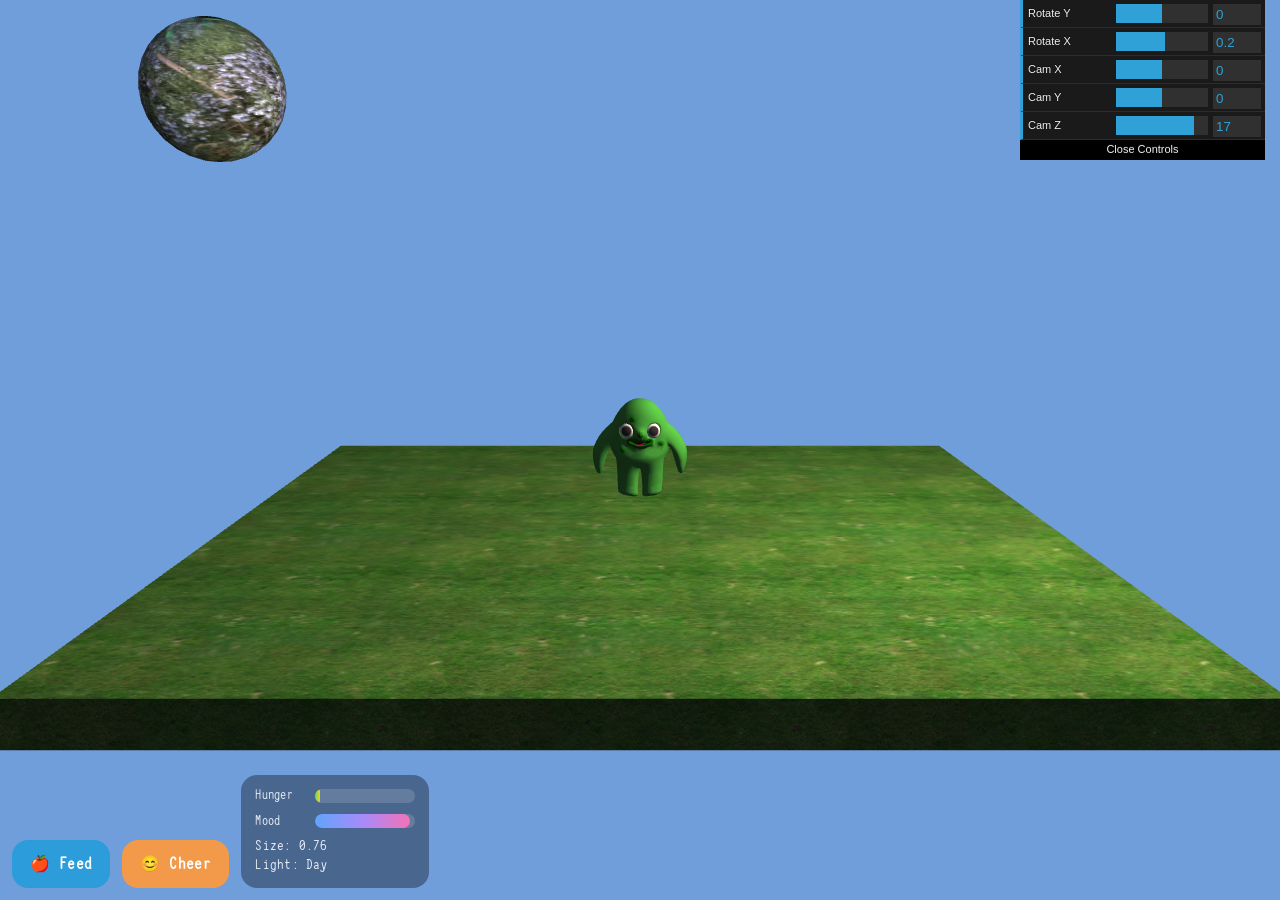
==== project/index.html @ c786b24a "Initial commit" ====
<!DOCTYPE html>
<html lang="en">
<head>
  <meta charset="UTF-8" />
  <meta name="viewport" content="width=device-width, initial-scale=1.0, user-scalable=no" />
  <title>GOCHI</title>
  <link rel="stylesheet" href="styles.css" />
</head>
<body>
  <div id="loadingOverlay" aria-live="polite">
    <div id="loadingTitle">GOCHI</div>
    <div id="loadingSpinner" aria-hidden="true"></div>
  </div>

  <canvas id="webglcanvas" width="1920" height="1080"></canvas>

  <div id="ui">
    <button id="feedBtn">🍎 Feed</button>
    <button id="cheerBtn">😊 Cheer</button>
    <!-- Controls moved to dat.GUI -->
    <div id="hud">
      <div class="stat-row">
        <span class="stat-label">Hunger</span>
        <div class="progress-bar">
          <div id="hungerBar" class="progress-fill hunger-fill"></div>
        </div>
      </div>
      <div class="stat-row">
        <span class="stat-label">Mood</span>
        <div class="progress-bar">
          <div id="moodBar" class="progress-fill mood-fill"></div>
        </div>
      </div>
      <div><span class="hud-label">Size:</span> <span id="sizeVal">1.00</span></div>
      <div><span class="hud-label">Light:</span> <span id="lightVal">Day</span></div>
    </div>
  </div>

  <script src="./jquery-3.6.0.js"></script>
  <script src="./dat.gui.js"></script>
  <script src="./webgl-utils.js"></script>
  <script src="./m4.js"></script>
  <script src="./mesh_utils.js"></script>
  <script src="./glm_utils.js"></script>
  <script src="main.js"></script>
</body>
</html>
---- project/styles.css ----
@font-face {
  font-family: "Coaster Sans";
  src: url("assets/CoasterSans-Regular.otf") format("opentype");
  font-weight: 400;
  font-style: normal;
  font-display: swap;
}

@font-face {
  font-family: "Panchi Mono";
  src: url("assets/Panchi%20Mono.otf") format("opentype");
  font-weight: 400;
  font-style: normal;
  font-display: swap;
}

:root {
  --font-display: "Coaster Sans", "Comic Sans MS", cursive;
  --font-mono: "Panchi Mono", "SFMono-Regular", Menlo, Consolas, "Liberation Mono", monospace;
  --font-body: var(--font-mono);
  --font-game-ui: var(--font-mono);
  --font-hud: var(--font-mono);
  --font-loading: var(--font-display);
}

html, body {
  margin: 0;
  height: 100%;
  overflow: hidden;
  background: #0b0f14;
  touch-action: none; /* important for touch rotate */
  font-family: var(--font-body);
  color: #e8eef7;
}

canvas {
  display: block;
  width: 100%;
  height: 100%;
}

#ui {
  position: fixed;
  left: 12px;
  right: 12px;
  bottom: 12px;
  display: flex;
  gap: 12px;
  align-items: flex-end;
  pointer-events: none; /* let canvas receive touches, except buttons */
}

#feedBtn, #cheerBtn {
  pointer-events: auto;
  border: 0;
  padding: 14px 18px;
  border-radius: 16px;
  font-size: 16px;
  font-family: var(--font-game-ui);
  font-weight: 700;
  letter-spacing: 0.4px;
  color: white;
}

#feedBtn {
  background: #2d9cdb;
}

#cheerBtn {
  background: #f2994a;
}

#feedBtn, #cheerBtn {
  transition: transform 220ms ease, box-shadow 220ms ease;
}

#hud span, #hud div { transition: transform 220ms ease; transform-origin: left center; }

#hud {
  pointer-events: none;
  padding: 12px 14px;
  border-radius: 16px;
  background: rgba(0,0,0,0.35);
  backdrop-filter: blur(6px);
  line-height: 1.35;
  font-size: 14px;
  font-family: var(--font-hud);
}

.stat-row {
  display: flex;
  align-items: center;
  gap: 10px;
  margin-bottom: 8px;
}

.stat-label {
  width: 50px;
  font-size: 13px;
  font-family: var(--font-game-ui);
  letter-spacing: 0.3px;
}

.hud-label {
  font-family: var(--font-game-ui);
  letter-spacing: 0.3px;
}

#sizeVal,
#timeVal {
  font-family: var(--font-mono);
}

.progress-bar {
  flex: 1;
  height: 14px;
  background: rgba(255,255,255,0.15);
  border-radius: 7px;
  overflow: hidden;
  min-width: 100px;
}

.progress-fill {
  height: 100%;
  border-radius: 7px;
  transition: width 300ms ease, background 300ms ease;
}

.hunger-fill {
  background: linear-gradient(90deg, #4ade80, #facc15, #f87171);
  background-size: 200% 100%;
}

.mood-fill {
  background: linear-gradient(90deg, #60a5fa, #a78bfa, #f472b6);
}

#loadingOverlay {
  position: fixed;
  inset: 0;
  z-index: 1000;
  display: flex;
  flex-direction: column;
  align-items: center;
  justify-content: center;
  background: #0f172a;
  text-align: center;
  font-family: var(--font-loading);
}

#loadingTitle {
  font-family: var(--font-loading);
  font-size: clamp(120px, 28vw, 420px);
  line-height: 1;
  letter-spacing: 4px;
  color: #f6fcff;
  text-shadow: 0 8px 22px rgba(0, 0, 0, 0.35);
}

#loadingSpinner {
  width: 72px;
  height: 72px;
  margin-top: 12px;
  border-radius: 50%;
  border: 6px solid rgba(255, 255, 255, 0.2);
  border-top-color: #ffffff;
  animation: gochiSpin 0.85s linear infinite;
}

@keyframes gochiSpin {
  to { transform: rotate(360deg); }
}
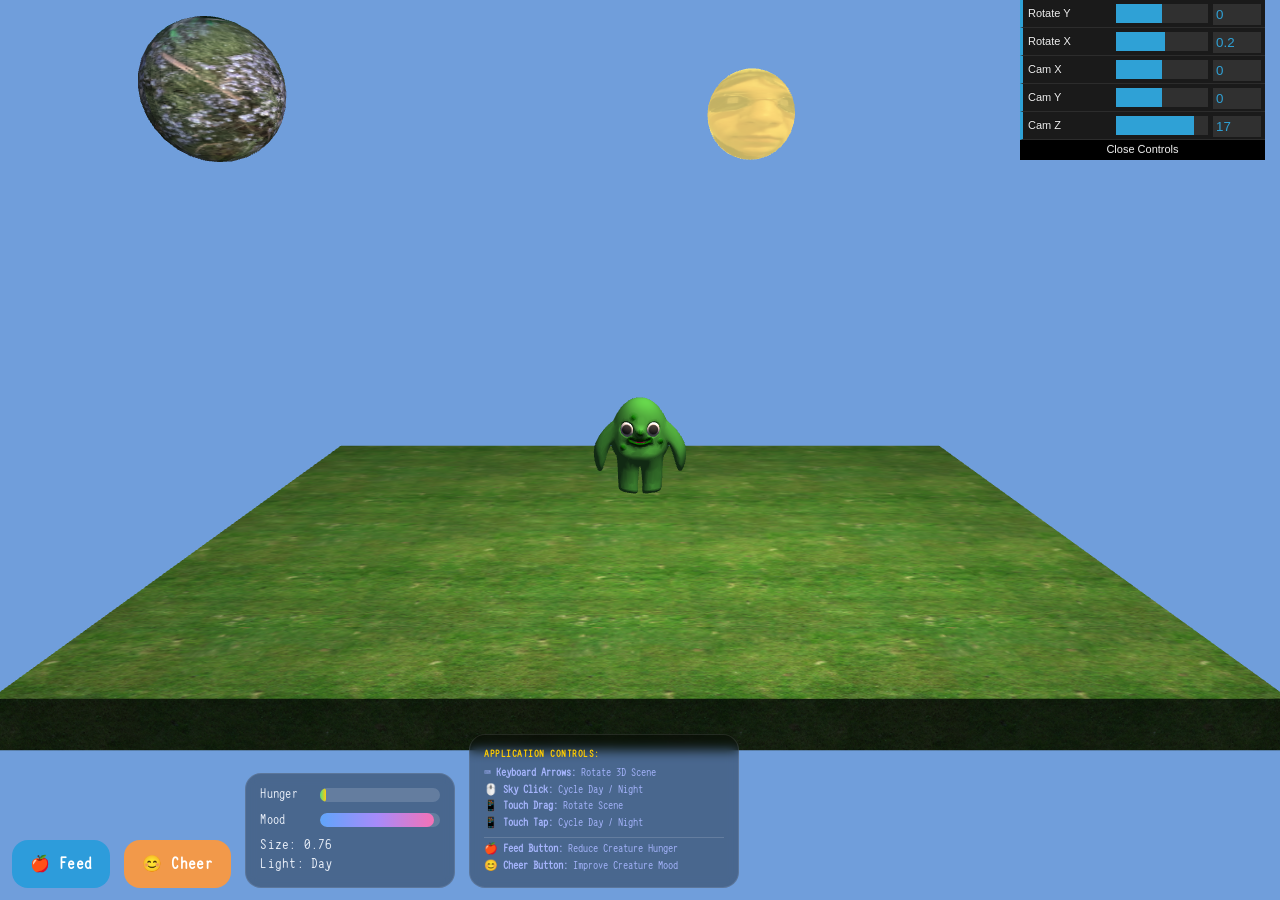
==== commit 06c7d149: "ui e texture" ====
--- a/project/index.html
+++ b/project/index.html
@@ -17,7 +17,7 @@
   <div id="ui">
     <button id="feedBtn">🍎 Feed</button>
     <button id="cheerBtn">😊 Cheer</button>
-    <!-- Controls moved to dat.GUI -->
+    
     <div id="hud">
       <div class="stat-row">
         <span class="stat-label">Hunger</span>
@@ -34,6 +34,20 @@
       <div><span class="hud-label">Size:</span> <span id="sizeVal">1.00</span></div>
       <div><span class="hud-label">Light:</span> <span id="lightVal">Day</span></div>
     </div>
+
+    <div class="controls-legend">
+      <div class="legend-title">Application Controls:</div>
+      <div>⌨️ <b>Keyboard Arrows:</b> Rotate 3D Scene</div>
+      <div>🖱️ <b>Sky Click:</b> Cycle Day / Night</div>
+      <div>📱 <b>Touch Drag:</b> Rotate Scene</div>
+      <div>📱 <b>Touch Tap:</b> Cycle Day / Night</div>
+      <div style="margin-top: 5px; padding-top: 4px; border-top: 1px solid rgba(255,255,255,0.15);">
+        🍎 <b>Feed Button:</b> Reduce Creature Hunger
+      </div>
+      <div>
+        😊 <b>Cheer Button:</b> Improve Creature Mood
+      </div>
+    </div>
   </div>
 
   <script src="./jquery-3.6.0.js"></script>
--- a/project/styles.css
+++ b/project/styles.css
@@ -28,7 +28,7 @@
   height: 100%;
   overflow: hidden;
   background: #0b0f14;
-  touch-action: none; /* important for touch rotate */
+  touch-action: none;
   font-family: var(--font-body);
   color: #e8eef7;
 }
@@ -39,19 +39,28 @@
   height: 100%;
 }
 
+/* ==========================================
+   STRUTTURA INTERFACCIA (UI) AFFIANCATA
+   ========================================== */
 #ui {
   position: fixed;
   left: 12px;
   right: 12px;
   bottom: 12px;
   display: flex;
-  gap: 12px;
-  align-items: flex-end;
-  pointer-events: none; /* let canvas receive touches, except buttons */
+  flex-direction: row; /* Elementi disposti in linea orizzontale */
+  align-items: flex-end; /* Allineati sul fondo */
+  gap: 14px;
+  pointer-events: none; /* Lascia passare i tocchi sul canvas per ruotare */
+  z-index: 1000; /* Sopra al canvas */
+}
+
+/* Riattiva i click sugli elementi dell'interfaccia */
+#feedBtn, #cheerBtn, #hud, .controls-legend {
+  pointer-events: auto;
 }
 
 #feedBtn, #cheerBtn {
-  pointer-events: auto;
   border: 0;
   padding: 14px 18px;
   border-radius: 16px;
@@ -60,31 +69,28 @@
   font-weight: 700;
   letter-spacing: 0.4px;
   color: white;
-}
-
-#feedBtn {
-  background: #2d9cdb;
-}
-
-#cheerBtn {
-  background: #f2994a;
-}
-
-#feedBtn, #cheerBtn {
   transition: transform 220ms ease, box-shadow 220ms ease;
 }
 
-#hud span, #hud div { transition: transform 220ms ease; transform-origin: left center; }
-
+#feedBtn { background: #2d9cdb; }
+#cheerBtn { background: #f2994a; }
+
+#hud span, #hud div { 
+  transition: transform 220ms ease; 
+  transform-origin: left center; 
+}
+
+/* BOX STATISTICHE (HUD) */
 #hud {
-  pointer-events: none;
   padding: 12px 14px;
   border-radius: 16px;
   background: rgba(0,0,0,0.35);
   backdrop-filter: blur(6px);
+  border: 1px solid rgba(255, 255, 255, 0.1);
   line-height: 1.35;
   font-size: 14px;
   font-family: var(--font-hud);
+  min-width: 180px;
 }
 
 .stat-row {
@@ -106,11 +112,11 @@
   letter-spacing: 0.3px;
 }
 
-#sizeVal,
-#timeVal {
+#sizeVal, #lightVal {
   font-family: var(--font-mono);
 }
 
+/* STRUTTURA DELLE BARRE DI PROGRESSO */
 .progress-bar {
   flex: 1;
   height: 14px;
@@ -135,10 +141,33 @@
   background: linear-gradient(90deg, #60a5fa, #a78bfa, #f472b6);
 }
 
+/* PANNELLO ISTRUZIONI */
+.controls-legend {
+  padding: 12px 14px;
+  border-radius: 16px;
+  background: rgba(0,0,0,0.35);
+  backdrop-filter: blur(6px);
+  border: 1px solid rgba(255, 255, 255, 0.1);
+  font-size: 11px;
+  color: #a5b4fc;
+  line-height: 1.5;
+  min-width: 240px;
+}
+
+.legend-title {
+  font-weight: bold;
+  color: #ffcc00;
+  margin-bottom: 4px;
+  text-transform: uppercase;
+  font-size: 10px;
+  letter-spacing: 0.5px;
+}
+
+/* SCHERMATA DI CARICAMENTO */
 #loadingOverlay {
   position: fixed;
   inset: 0;
-  z-index: 1000;
+  z-index: 2000;
   display: flex;
   flex-direction: column;
   align-items: center;
@@ -169,4 +198,4 @@
 
 @keyframes gochiSpin {
   to { transform: rotate(360deg); }
-}
+}
